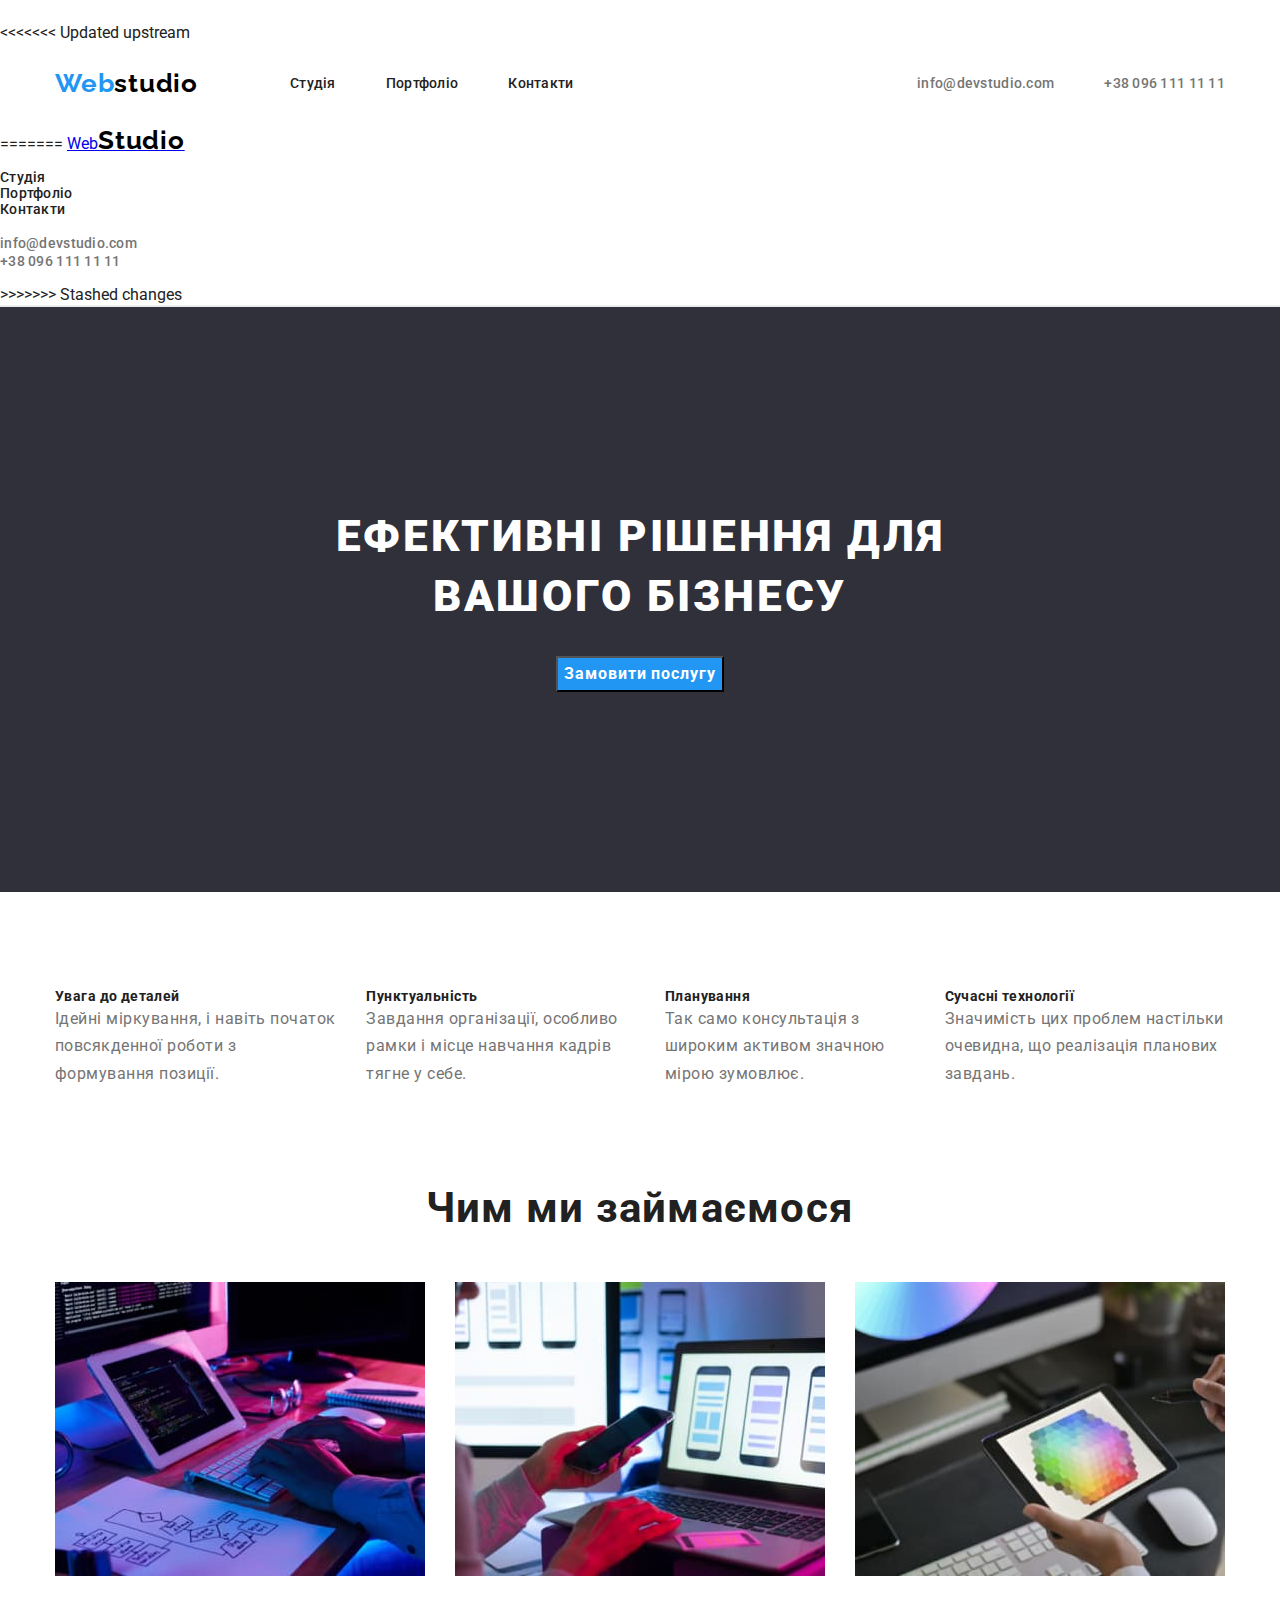
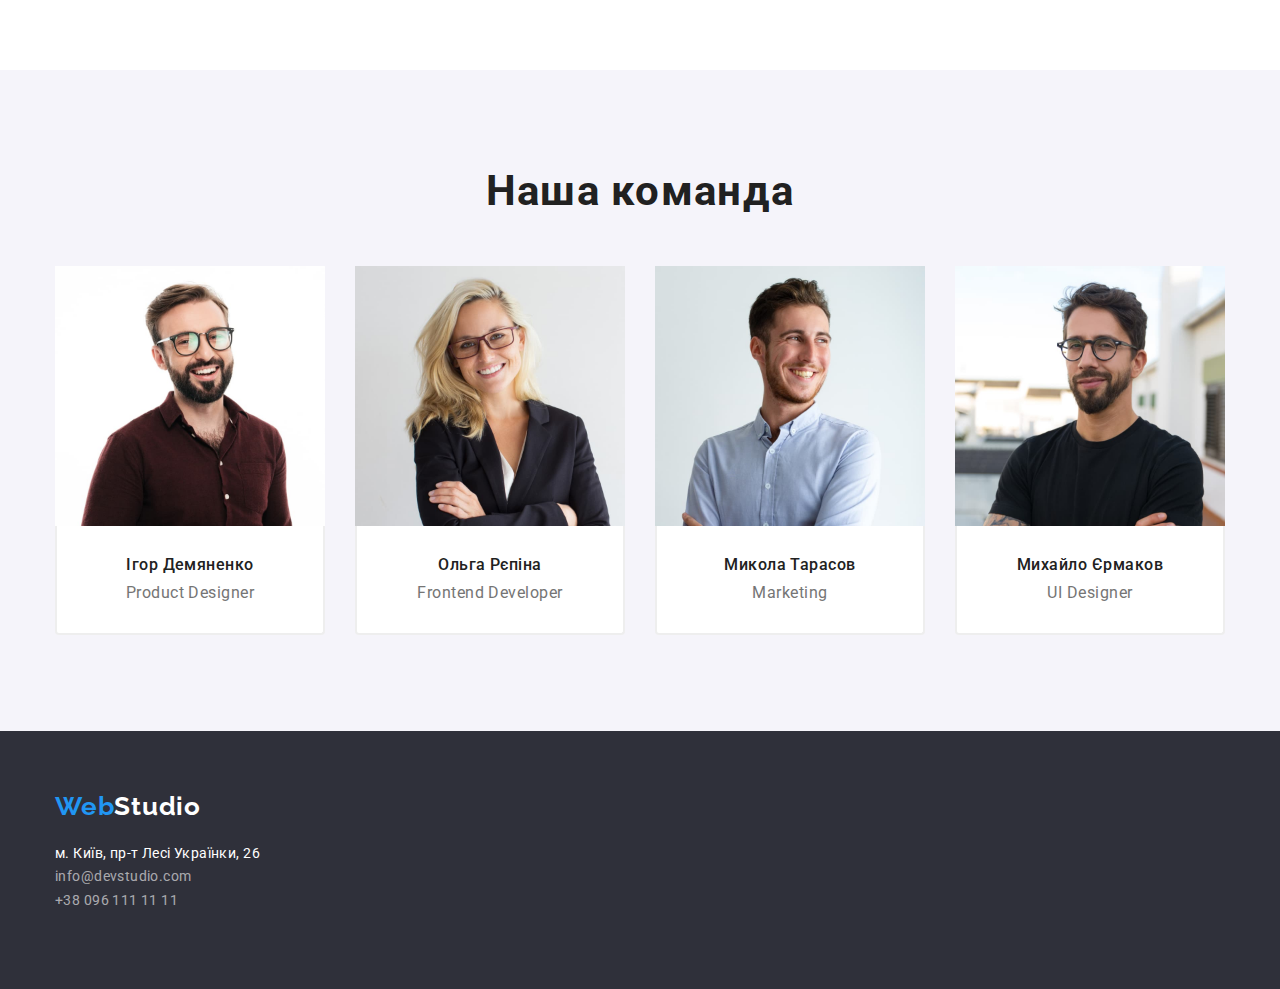
==== index.html @ 646d5f2a "HW-4" ====
<!DOCTYPE html>
<html lang="en">
    <head>
        <meta charset="UTF-8">
        <meta http-equiv="X-UA-Compatible" content="IE=edge">
        <meta name="viewport" content="width=device-width, initial-scale=1.0">
        <link rel="preconnect" href="https://fonts.googleapis.com">
        <link rel="preconnect" href="https://fonts.gstatic.com" crossorigin>
        <link rel="stylesheet" href="https://cdnjs.cloudflare.com/ajax/libs/modern-normalize/1.1.0/modern-normalize.min.css"> 
        <link href="https://fonts.googleapis.com/css2?family=Raleway:wght@700&family=Roboto:wght@400;500;700;900&display=swap" rel="stylesheet">
        <link rel="stylesheet" href="https://cdnjs.cloudflare.com/ajax/libs/modern-normalize/1.1.0/modern-normalize.min.css">
        <link rel="stylesheet" href="./CSS/styles.css">
        <title>Webstudio</title>
    </head>
    <body>
        <header class="header">
<<<<<<< Updated upstream
            <div class="container header-container">
                <!-- the logo is alwais a link -->
                <a href="./index.html" class="logo-web links">Web<span class="logo-studio">studio</span></a>
                <nav class="header-nav">
                    <ul class="list header-list">
                        <li class="header-item"><a href="./index.html" class="header-nav links">Студія</a></li>
                        <li class="header-item"><a href="./portfolio.html" class="header-nav links">Портфоліо</a></li>
                        <li class="header-item"><a href="" class="header-nav links">Контакти</a></li>
                    </ul>
                </nav>
                <div class="contact-wraper">
                    <ul class="list header-list">
                        <li>
                            <a href="mailto:info@devstudio.com" target="_blank" rel="noopener noreferrer nofollow"
                                class="header-contact links">info@devstudio.com
                            </a>
                        </li>
                        <li>
                            <a href="tel:+380961111111" class="header-contact phone links">+38 096 111 11 11</a>
                        </li>
                    </ul>
                </div>                
            </div>            
=======
            <!-- the logo is alwais a link -->
            <a href="./index.html" class="header-logo links">Web<span class="logo-studio">Studio</span></a>
            <nav class="header-nav">
                <ul class="list">
                    <li><a href="./index.html" class="header-nav links">Студія</a></li>
                    <li><a href="./portfolio.html" class="header-nav links">Портфоліо</a></li>
                    <li><a href="" class="header-nav links">Контакти</a></li>
                </ul>
            </nav>
            <ul class="list">
                <li>
                    <a href="mailto:info@devstudio.com" target="_blank" rel="noopener noreferrer nofollow"
                        class="header-contact links">info@devstudio.com
                    </a>
                </li>
                <li>
                    <a href="tel:+380961111111" class="header-contact links">+38 096 111 11 11</a>
                </li>
            </ul>
>>>>>>> Stashed changes
        </header>
        <main>
            <!-- main hero -->
            <section class="section-studio">
                <div class="container">
                    <h1 class="section-h1">Ефективні рішення для вашого бізнесу</h1>
                    <button type="button" class="section-button link">Замовити послугу</button>                                    
                </div>                
            </section>
            <!-- Переваги -->
            <section class="section">
                <div class="container">
                    <h2 class="title visually-hidden">Наші переваги</h2>
                    <ul class="list advantage-list">
                        <li class="advantage-items">
                            <h3 class="advantage-h3">Увага до деталей</h3>
                            <p class="section-p">Ідейні міркування, і навіть початок повсякденної роботи з формування позиції.</p>
                        </li>
                        <li class="advantage-items">
                            <h3 class="advantage-h3">Пунктуальність</h3>
                            <p class="section-p">Завдання організації, особливо рамки і місце навчання кадрів тягне у себе.</p>
                        </li>
                        <li class="advantage-items">
                            <h3 class="advantage-h3">Планування</h3>
                            <p class="section-p">Так само консультація з широким активом значною мірою зумовлює.</p>
                        </li>
                        <li class="advantage-items">
                            <h3 class="advantage-h3">Сучасні технології</h3>
                            <p class="section-p">Значимість цих проблем настільки очевидна, що реалізація планових завдань.</p>
                        </li>              
                    </ul>
                </div>
                
            </section>
            <!-- Чим ми займаємося -->
            <section class="work section">
                <div class="container">
                    <h2 class="title">Чим ми займаємося</h2>
                    <ul class="list work-list">
                        <li class="work-items"><img src="./img/chym-my-zaimayemos-1.jpg" alt="Чим-ми-займаємося1" width="370"></li>
                        <li class="work-items"><img src="./img/chym-my-zaimayemos-2.jpg" alt="Чим-ми-займаємося2" width="370"></li>
                        <li class="work-items"><img src="./img/chym-my-zaimayemos-3.jpg" alt="Чим-ми-займаємося3" width="370"></li>
                    </ul>
                </div>
                
            </section>
             <!-- Наша команда -->
             <section class="section container-team">
                <div class="container ">
                    <h2 class="title">Наша команда</h2>
                    <ul class="list team-list">
                        <li class="team-items">
                            <img src="./img/igor-demianenko.jpg" alt="Ігор-Демяненко" width="270">
                            <div class="border-team">
                                <h3 class="team-h3">Ігор Демяненко</h3>
                                <p class="team-p">Product Designer</p>
                            </div>                            
                        </li>
                        <li class="team-items">
                            <img src="./img/olga-ryepina.jpg" alt="Ольга-Рєпіна" width="270">
                            <div class="border-team">                                
                                <h3 class="team-h3">Ольга Рєпіна</h3>
                                <p class="team-p">Frontend Developer</p>
                            </div>                             
                        </li>
                        <li class="team-items">
                            <img src="./img/mykola-tarasov.jpg" alt="Микола-Тарасов" width="270">
                            <div class="border-team">
                                <h3 class="team-h3">Микола Тарасов</h3>
                                <p class="team-p">Marketing</p>
                            </div>                            
                        </li>
                        <li class="team-items">
                            <img src="./img/myhailo-yermak.jpg" alt="Михайло-Єрмаков" width="270">
                            <div class="border-team">
                                <h3 class="team-h3">Михайло Єрмаков</h3>
                                <p class="team-p">UI Designer</p>
                            </div>
                            
                        </li>
                    </ul>
                </div>
                
             </section>             
        </main>
        <footer class="footer">
            <div class="container footer-container">
                <a href="./index.html" class="footer-logo">Web<span class="footer-studio">Studio</a>
                
                <address class="addres ">
                    <ul class="list addres-list">
                        <li>
                            <a href="https://goo.gl/maps/BywnzuMhRgXunRxz6" target="_blank" rel="noopener noreferrer nofollow"
                                class="footer-adres links">м.
                                Київ, пр-т Лесі Українки, 26</a>
                        </li>
                        <li>
                            <a href="mailto:info@devstudio.com" target="_blank" rel="noopener noreferrer nofollow"
                                class="footer-contact links">info@devstudio.com
                            </a>
                        </li>
                        <li>
                            <a href="tel:+380961111111" class="footer-contact links">+38 096 111 11 11</a>
                        </li>
                    </ul>
                
                
                
                </address>
            </div>
            

          
        </footer>
       
    </body>
</html>
---- CSS/styles.css ----
:root {
    --primary-color: #212121;
    --secondary-color: #757575;
    --logo-color: #2196F3;
    --footer-color: #2F303A;
    --adresa-color: #FFFFFF;
    --contact-color: rgba(255, 255, 255, 0.6);
    --studio-color: #000000;
}

h1,
h2,
h3,
h4,
h5,
h6,
p {
    margin: 0;
}

ul {
    padding-left: 0;
}

img {
    display: block;
}

body {
    font-family: "Roboto", sans-serif;
    color: var(--primary-color);
}
.section {
    padding-top: 96px;
    padding-bottom: 96px;
}
.container {
    width: 1200px;
    margin: 0 auto;
    padding-left: 15px;
    padding-right: 15px;
}

.list {
    list-style: none;
}

.links:hover,
.links:focus {
    color: var(--logo-color);
    
}

.header {
    padding-top: 24px;
    border-bottom: 2px solid #ECECEC;
}

.header-container {
    display: flex;
    align-items: center;
    
}

.header-list {
    display: flex;
    margin: 0px;
    padding-top: 32px;
    padding-bottom: 32px;
}

.logo-web {
    color: var(--logo-color);
    font-size: 26px;
    font-weight: 700;
    line-height: 1.19;
    letter-spacing: 0.03em;
    font-family: "Raleway", sans-serif;
    text-decoration: none;
}

.logo-studio {
    color: var(--studio-color);
    font-size: 26px;
    font-weight: 700;
    line-height: 1.19;
    letter-spacing: 0.03em;
    font-family: "Raleway", sans-serif;
    text-decoration: none;
    margin-right: 92px;
}

.header-nav {
    color: var(--primary-color);
    font-size: 14px;
    font-weight: 500;
    line-height: 1.14;
    letter-spacing: 0.02em;
    text-decoration: none;
}

.header-item:not(:first-child) {
    margin-left: 50px;
}

.contact-wraper {
    margin-left: auto;
}

.header-contact {
    color: var(--secondary-color);
    font-size: 14px;
    font-weight: 500;
    line-height: 1.14;
    letter-spacing: 0.02em;
    text-decoration: none;
}

.phone {
    margin-left: 50px;
}

/*  portfolio  */
.main {
    margin-top: 96px;
    margin-bottom: 83px;
}

.button-list {
    display: flex;
    margin-left: auto;
    margin-right: auto;
    margin-top: 0px;
    margin-bottom: 0px;
    padding-bottom: 34px;
    justify-content: center;    
}

.button-items:not(:first-child) {
    margin-left: 8px;
}

.button {
    color: var(--primary-color);
    font-weight: 500;
    font-size: 16px;
    line-height: 1.6;
    letter-spacing: 0.03em;
    text-transform: uppercase;
    cursor: pointer;
    border-style: hidden;
    border-radius: 4px;
    padding: 6px 22px;
}
.links-portfolio:hover,
.links-portfolio:focus {
    color: #FFFFFF;
    background-color: var(--logo-color);
}
.portfolio-list {
    display: flex;
    flex-wrap: wrap;
    margin: 0px;
    justify-content: space-around;           
}

.portfolio-item {
    margin-bottom: 30px;
}
.portfolio-item:not(:nth-child(2*1+3)) {
    margin-left: 30px;
}
.border {
    border-bottom: 2px solid #EEEEEE;
    border-left: 2px solid #EEEEEE;
    border-right: 2px solid #EEEEEE;
}

.portfolio-h2 {
    color: var(--primary-color);
    font-size: 18px;
    font-weight: 700;
    line-height: 2;
    letter-spacing: 0.06em;
    display: flex;
    padding-top: 20px;
    padding-left: 20px;
}

.portfolio-p {
    color: var(--secondary-color);
    font-size: 16px;
    font-weight: 400;
    line-height: 1.9;
    letter-spacing: 0.03em;
    display: flex;
    padding-top: 8px;
    padding-bottom: 20px;
    padding-left: 20px;
}

/*  main hero  */
.section-studio {
    background-color: var(--footer-color);
    padding-top: 200px;
    padding-bottom: 200px;
}

.section-h1 {
    color: var(--adresa-color);
    font-size: 44px;
    font-weight: 900;
    line-height: 1.36;
    letter-spacing: 0.06em;
    text-align: center;
    width: 696px;
    padding-bottom: 30px;
    display: flex;
    margin-left: auto;
    margin-right: auto;
    text-transform: uppercase
}

.section-button {
    background-color: var(--logo-color);
    color: var(--adresa-color);
    font-size: 16px;
    font-weight: 700;
    line-height: 1.88;
    letter-spacing: 0.06em;
    display: flex;
    margin-left: auto;
    margin-right: auto;
}

.visually-hidden {
    position: absolute;
    clip: rect(0 0 0 0);
    width: 1px;
    height: 1px;
    margin: -1px;
}

.advantage-list {
    display: flex;
    margin: 0px;
}

.advantage-items:not(:first-child) {
    margin-left: 30px;
    
}

.advantage-h3 {
    color: var(--primary-color);
    font-size: 14px;
    font-weight: 700;
    line-height: 1.17;
    letter-spacing: 0.03em;
}

.section-p {
    color: var(--secondary-color);
    font-size: 16px;
    font-weight: 400;
    line-height: 1.71;
    letter-spacing: 0.03em;
}

.work {
    padding-top:  0px;
    padding-left: 0px;
    padding-right: 0px;
    padding-bottom: 94px;
}

.work-list {
    display: flex;
    margin: 0px;
}

.work-items:not(:first-child) {
    margin-left: 30px;
}

.title {
    color: var(--primary-color);
    font-size: 42.19px;
    font-weight: 700;
    line-height: 1.17;
    letter-spacing: 0.03em;
    display: flex;
    justify-content: center;
    padding-bottom: 50px;
}

.container-team {
    background-color: #F5F4FA;
    
   
}

.team-list {
    display: flex;
    margin: 0px;
    justify-content: space-around;
    
}


.team-items:not(:first-child) {
    margin-left: 30px;
}
.border-team {
    background-color: #FFFFFF;
    border-bottom: 2px solid #EEEEEE;
    border-left: 2px solid #EEEEEE;
    border-right: 2px solid #EEEEEE;
    border-radius: 0px 0px 4px 4px;
}
.team-h3 {
    color: var(--primary-color);
    font-size: 16px;
    font-weight: 500;
    line-height: 1.17;
    letter-spacing: 0.03em;
    display: flex;
    justify-content: center;
    padding-top: 30px;
    
}

.team-p {
    color: var(--secondary-color);
    font-size: 16px;
    font-weight: 400;
    line-height: 1.17;
    letter-spacing: 0.03em;
    display: flex;
    justify-content: center;
    padding-top: 10px;
    padding-bottom: 30px;
}

/*  footer  */
.footer {
    background-color: var(--footer-color);
}
.footer-container {
    padding-top: 60px;
    padding-bottom: 60px;
}
.footer-logo {
    color: var(--logo-color);
    font-size: 26px;
    font-weight: 700;
    line-height: 1.17;
    letter-spacing: 0.03em;
    font-family: "Raleway", sans-serif;
    text-decoration: none;
    
}

.footer-studio {
    color: var(--adresa-color);
    font-size: 26px;
    font-weight: 700;
    line-height: 1.17;
    letter-spacing: 0.03em;
    font-family: "Raleway", sans-serif;
    text-decoration: none;
}

.addres {
    font-style: normal;
}

.addres-list {
    margin-top: 20px;
}

.footer-adres {
    color: var(--adresa-color);
    font-size: 14px;
    font-weight: 400;
    line-height: 1.7;
    letter-spacing: 0.03em;
    text-decoration: none;
}

.footer-contact {
    color: var(--contact-color);
    font-size: 14px;
    font-weight: 400;
    line-height: 1.7;
    letter-spacing: 0.03em;
    text-decoration: none;
}
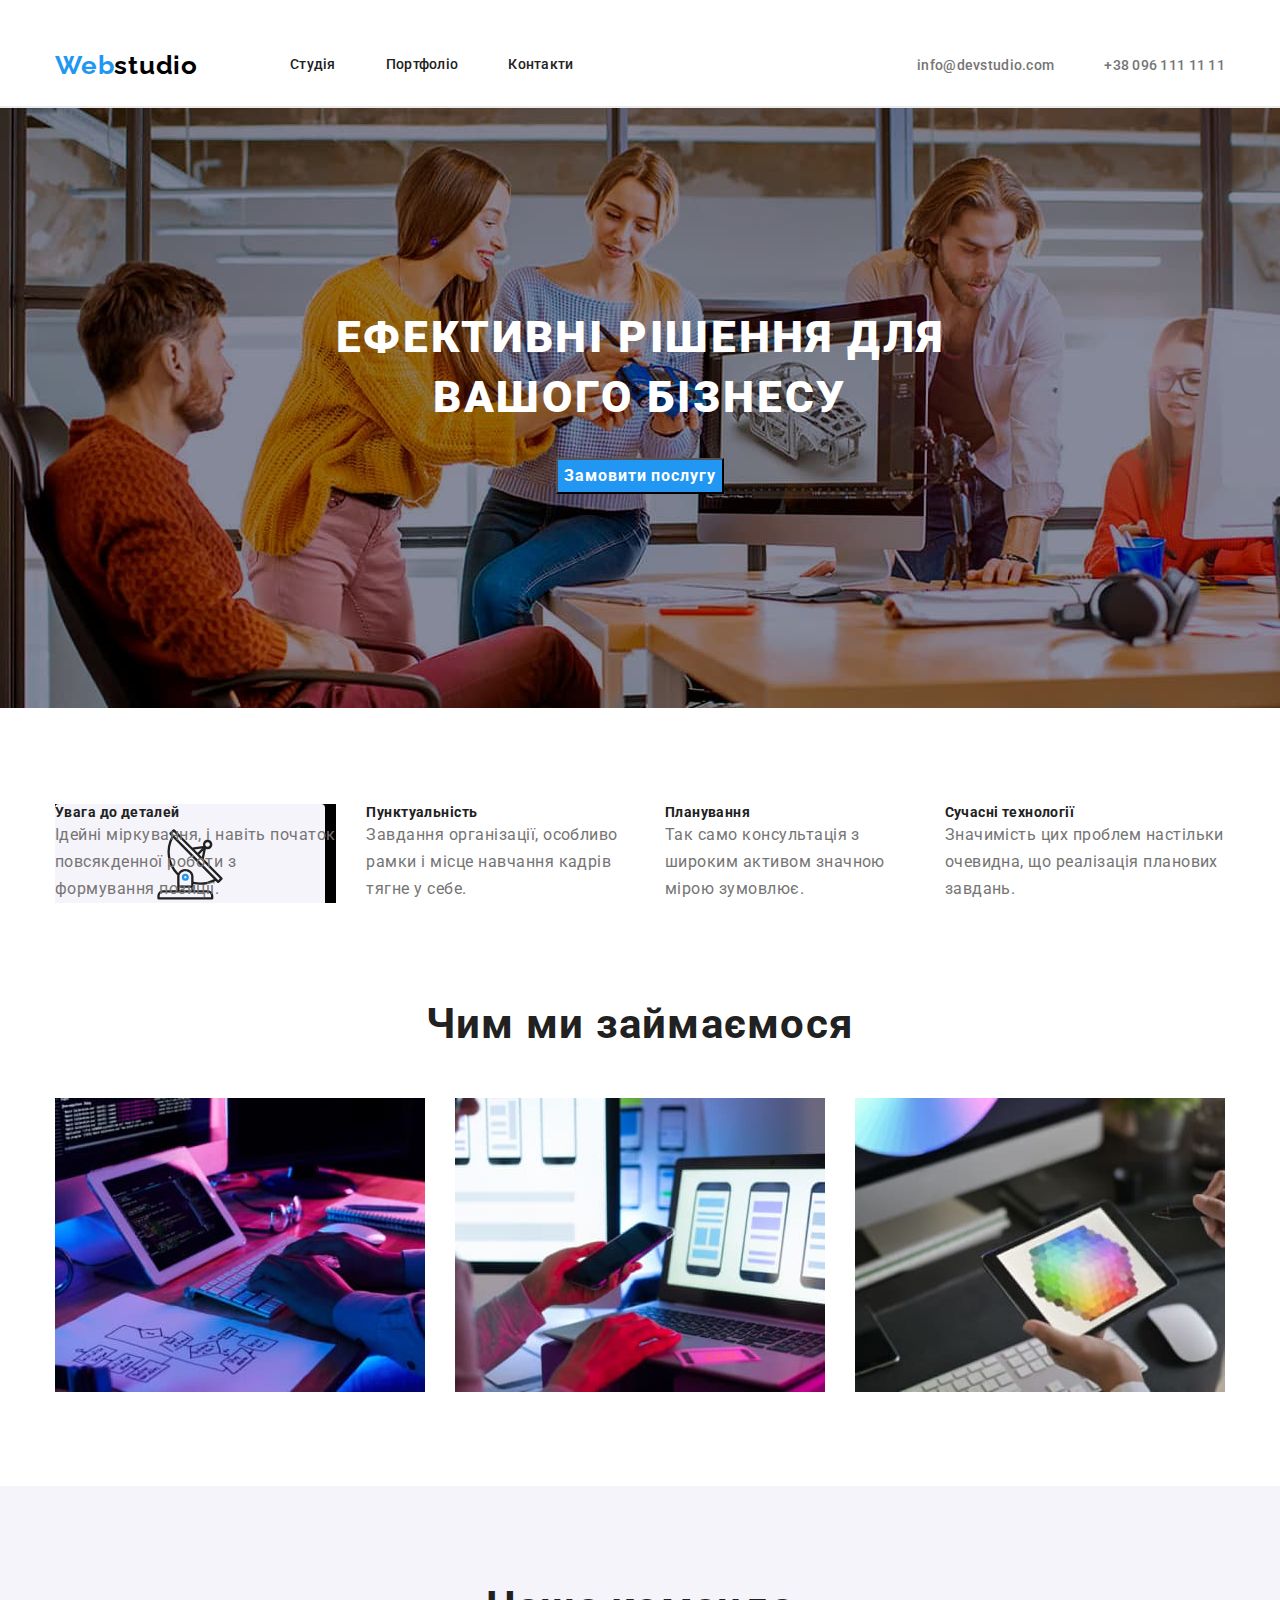
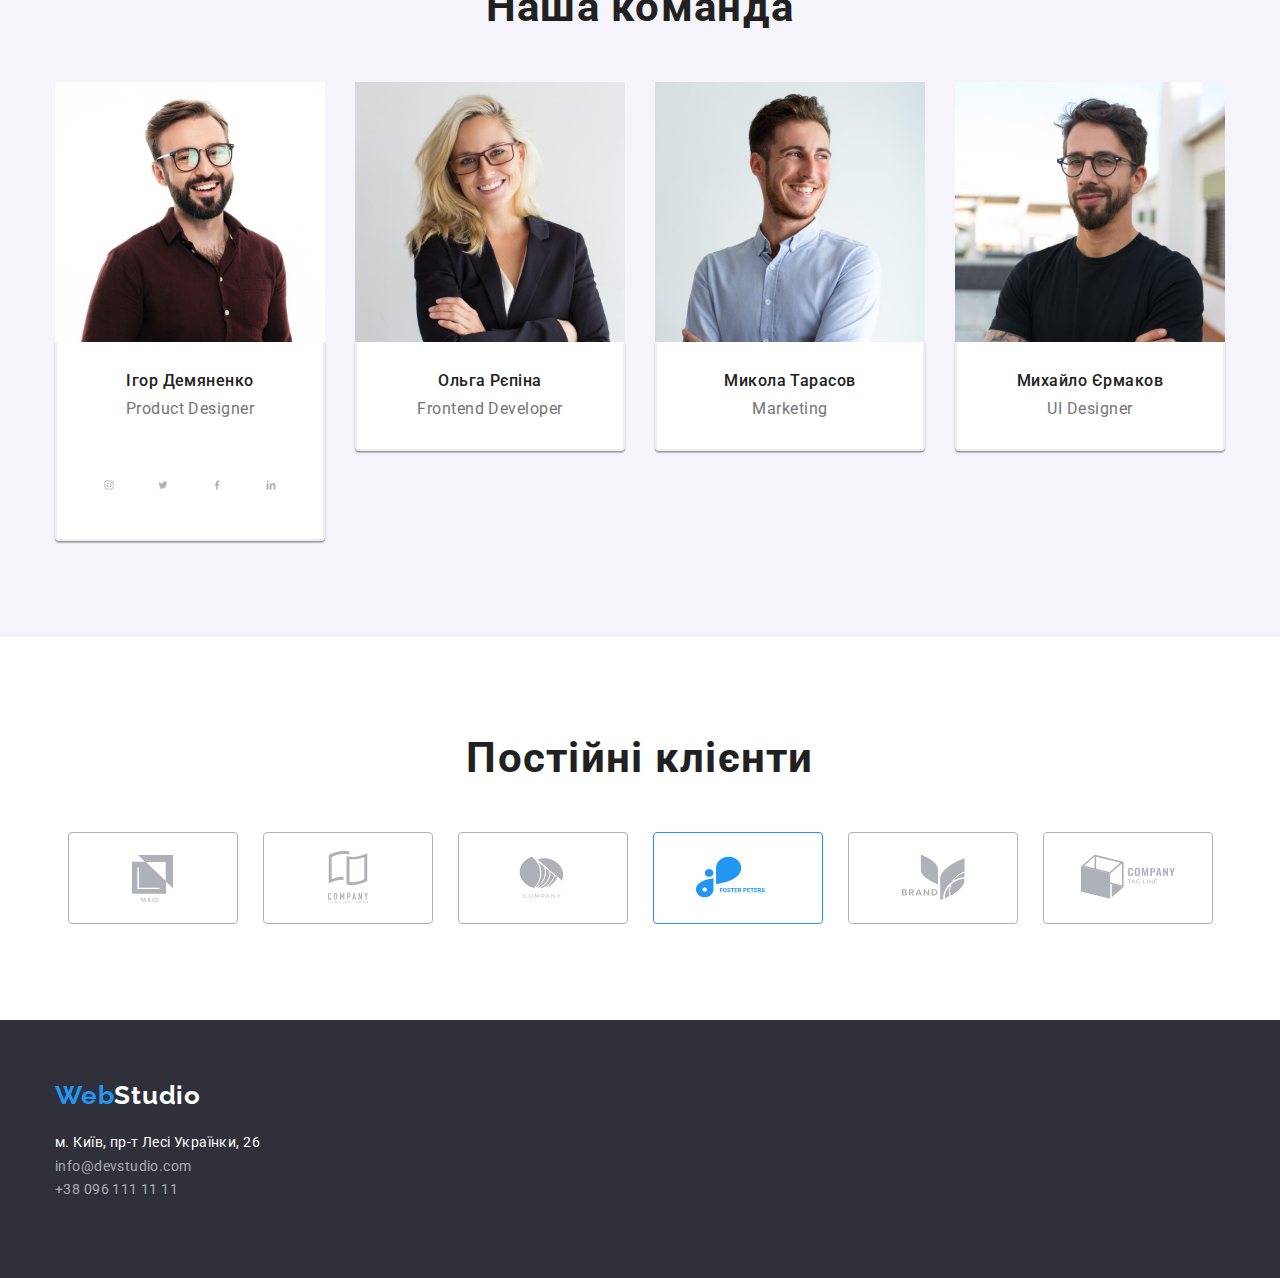
==== commit c8980e74: "1" ====
--- a/index.html
+++ b/index.html
@@ -14,7 +14,6 @@
     </head>
     <body>
         <header class="header">
-<<<<<<< Updated upstream
             <div class="container header-container">
                 <!-- the logo is alwais a link -->
                 <a href="./index.html" class="logo-web links">Web<span class="logo-studio">studio</span></a>
@@ -38,32 +37,12 @@
                     </ul>
                 </div>                
             </div>            
-=======
-            <!-- the logo is alwais a link -->
-            <a href="./index.html" class="header-logo links">Web<span class="logo-studio">Studio</span></a>
-            <nav class="header-nav">
-                <ul class="list">
-                    <li><a href="./index.html" class="header-nav links">Студія</a></li>
-                    <li><a href="./portfolio.html" class="header-nav links">Портфоліо</a></li>
-                    <li><a href="" class="header-nav links">Контакти</a></li>
-                </ul>
-            </nav>
-            <ul class="list">
-                <li>
-                    <a href="mailto:info@devstudio.com" target="_blank" rel="noopener noreferrer nofollow"
-                        class="header-contact links">info@devstudio.com
-                    </a>
-                </li>
-                <li>
-                    <a href="tel:+380961111111" class="header-contact links">+38 096 111 11 11</a>
-                </li>
-            </ul>
->>>>>>> Stashed changes
+
         </header>
         <main>
             <!-- main hero -->
-            <section class="section-studio">
-                <div class="container">
+            <section class="section-studio overlay">
+                <div class="container ">
                     <h1 class="section-h1">Ефективні рішення для вашого бізнесу</h1>
                     <button type="button" class="section-button link">Замовити послугу</button>                                    
                 </div>                
@@ -73,7 +52,7 @@
                 <div class="container">
                     <h2 class="title visually-hidden">Наші переваги</h2>
                     <ul class="list advantage-list">
-                        <li class="advantage-items">
+                        <li class="advantage-items advantage-punktualnist">
                             <h3 class="advantage-h3">Увага до деталей</h3>
                             <p class="section-p">Ідейні міркування, і навіть початок повсякденної роботи з формування позиції.</p>
                         </li>
@@ -115,6 +94,39 @@
                             <div class="border-team">
                                 <h3 class="team-h3">Ігор Демяненко</h3>
                                 <p class="team-p">Product Designer</p>
+                                <ul class="team-social list">
+                                    <li class="team-social-item">
+                                        <a href="">
+                                            <svg viewBox="0 0 32 32" class="social" width="20px" height="20px">
+                                                 <use href="./img/icons.svg#icon-insta"></use>
+                                            </svg>                                         
+                                        </a>
+                                    </li>
+                                    <li class="team-social-item">
+                                        <a href="">
+                                            <svg class="social" width="20px" height="20px">
+                                                <use href="./img/icons.svg#icon-twit"></use>
+                                            </svg>
+                                    
+                                        </a>
+                                    </li>
+                                    <li class="team-social-item">
+                                        <a href="">
+                                            <svg class="social" width="20px" height="20px">
+                                                <use href="./img/icons.svg#icon-face"></use>
+                                            </svg>
+                                    
+                                        </a>
+                                    </li>
+                                    <li class="team-social-item">
+                                        <a href="">
+                                            <svg class="social" width="20px" height="20px">
+                                                <use href="./img/icons.svg#icon-linked"></use>
+                                            </svg>
+                                    
+                                        </a>
+                                    </li>
+                                </ul>
                             </div>                            
                         </li>
                         <li class="team-items">
@@ -140,9 +152,21 @@
                             
                         </li>
                     </ul>
+                </div>                              
+             </section>
+            <section class="section">
+                <div class="container">
+                    <h2 class="title">Постійні клієнти</h2>
+                    <ul class="list clients">
+                        <li><a href=""><img src="./img/Icons/client1.svg" alt="client1" width="170" class="links-clients"></a></li>
+                        <li><a href=""><img src="./img/Icons/client2.svg" alt="client2" width="170" class="links"></a></li>
+                        <li><a href=""><img src="./img/Icons/client3.svg" alt="client3" width="170" class="links"></a></li>
+                        <li><a href=""><img src="./img/Icons/client4.svg" alt="client4" width="170" class="links"></a></li>
+                        <li><a href=""><img src="./img/Icons/client5.svg" alt="client5" width="170" class="links"></a></li>
+                        <li><a href=""><img src="./img/Icons/client6.svg" alt="client6" width="170" class="links"></a></li>
+                    </ul>            
                 </div>
-                
-             </section>             
+            </section>
         </main>
         <footer class="footer">
             <div class="container footer-container">
--- a/CSS/styles.css
+++ b/CSS/styles.css
@@ -205,7 +205,16 @@
     padding-top: 200px;
     padding-bottom: 200px;
 }
-
+.overlay {
+    max-width: 1600px;
+    height: 600px;
+    margin-left: auto;
+    margin-right: auto;
+    background-image: url(../img/main-hiro.jpg);
+    background-repeat: no-repeat;
+    background-position: cover;
+    background-color: #000000;
+}
 .section-h1 {
     color: var(--adresa-color);
     font-size: 44px;
@@ -248,7 +257,12 @@
 
 .advantage-items:not(:first-child) {
     margin-left: 30px;
-    
+}
+.advantage-punktualnist {
+    background-image: url(../img/Icons/uvaga.svg);
+    background-repeat: no-repeat;
+    background-position: cover;
+    background-color: #000000;
 }
 
 .advantage-h3 {
@@ -295,16 +309,13 @@
 }
 
 .container-team {
-    background-color: #F5F4FA;
-    
-   
+    background-color: #F5F4FA;      
 }
 
 .team-list {
     display: flex;
     margin: 0px;
-    justify-content: space-around;
-    
+    justify-content: space-around;    
 }
 
 
@@ -317,6 +328,7 @@
     border-left: 2px solid #EEEEEE;
     border-right: 2px solid #EEEEEE;
     border-radius: 0px 0px 4px 4px;
+    box-shadow: 0px 1px 3px rgba(0, 0, 0, 0.12), 0px 1px 1px rgba(0, 0, 0, 0.14), 0px 2px 1px rgba(0, 0, 0, 0.2);
 }
 .team-h3 {
     color: var(--primary-color);
@@ -340,6 +352,42 @@
     justify-content: center;
     padding-top: 10px;
     padding-bottom: 30px;
+}
+.team-social {
+    display: flex;
+    justify-content: center;
+    gap: 10px;
+    margin-top: 16px;
+    padding-bottom: 30px;
+}
+.team-social-item {
+    display: flex;
+    justify-content: center;
+    align-items: center;
+    border-radius: 50%;
+    background-color: #ffffff;
+    width: 44px;
+    height: 44px;
+}
+.team-social-item:hover,
+.team-social-item:focus {
+    background-color: var(--logo-color);
+}
+.social {
+    fill: #111111;
+}
+.social-item:hover,
+.social-item:focus {
+    background-color: var(#ffffff);
+}
+.clients {
+    display: flex;
+    margin: 0px;
+    justify-content: space-around;
+}
+.links-clients:hover,
+.links-clients:focus {
+    color: var(--black);
 }
 
 /*  footer  */
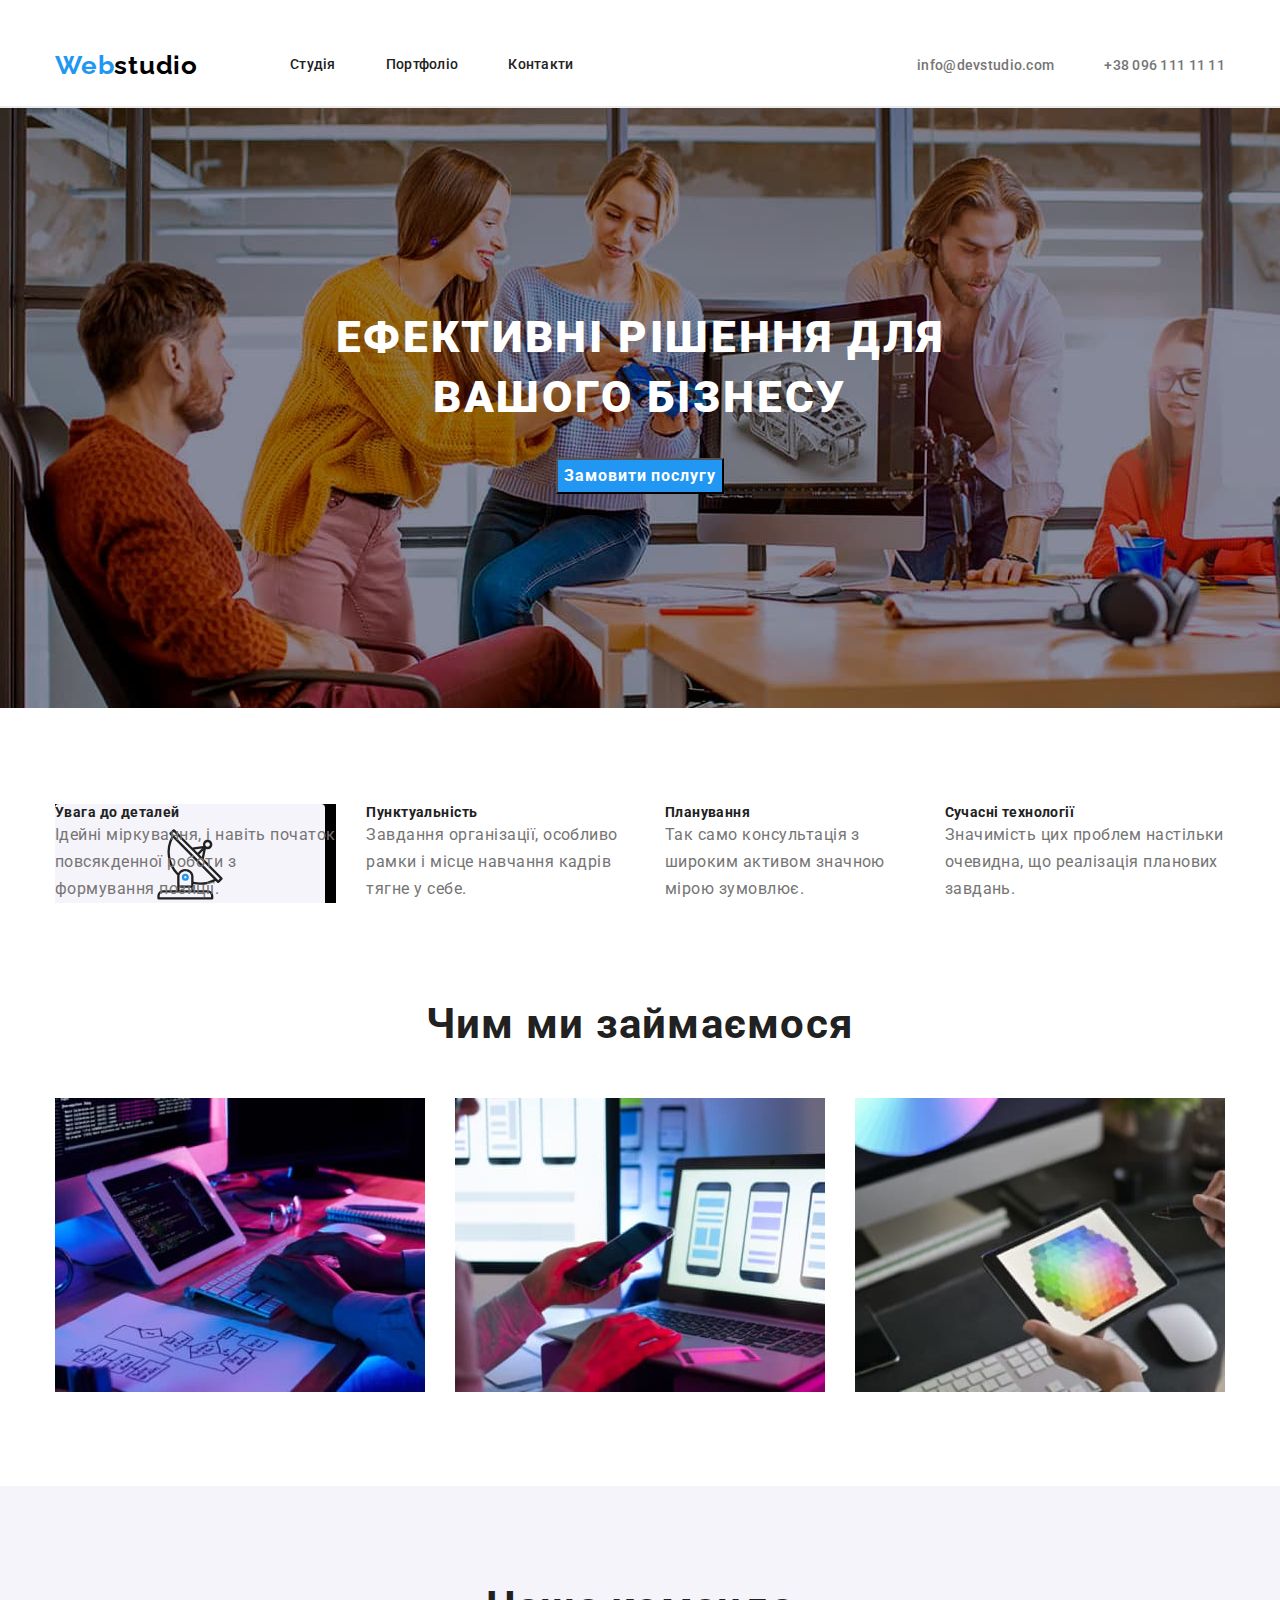
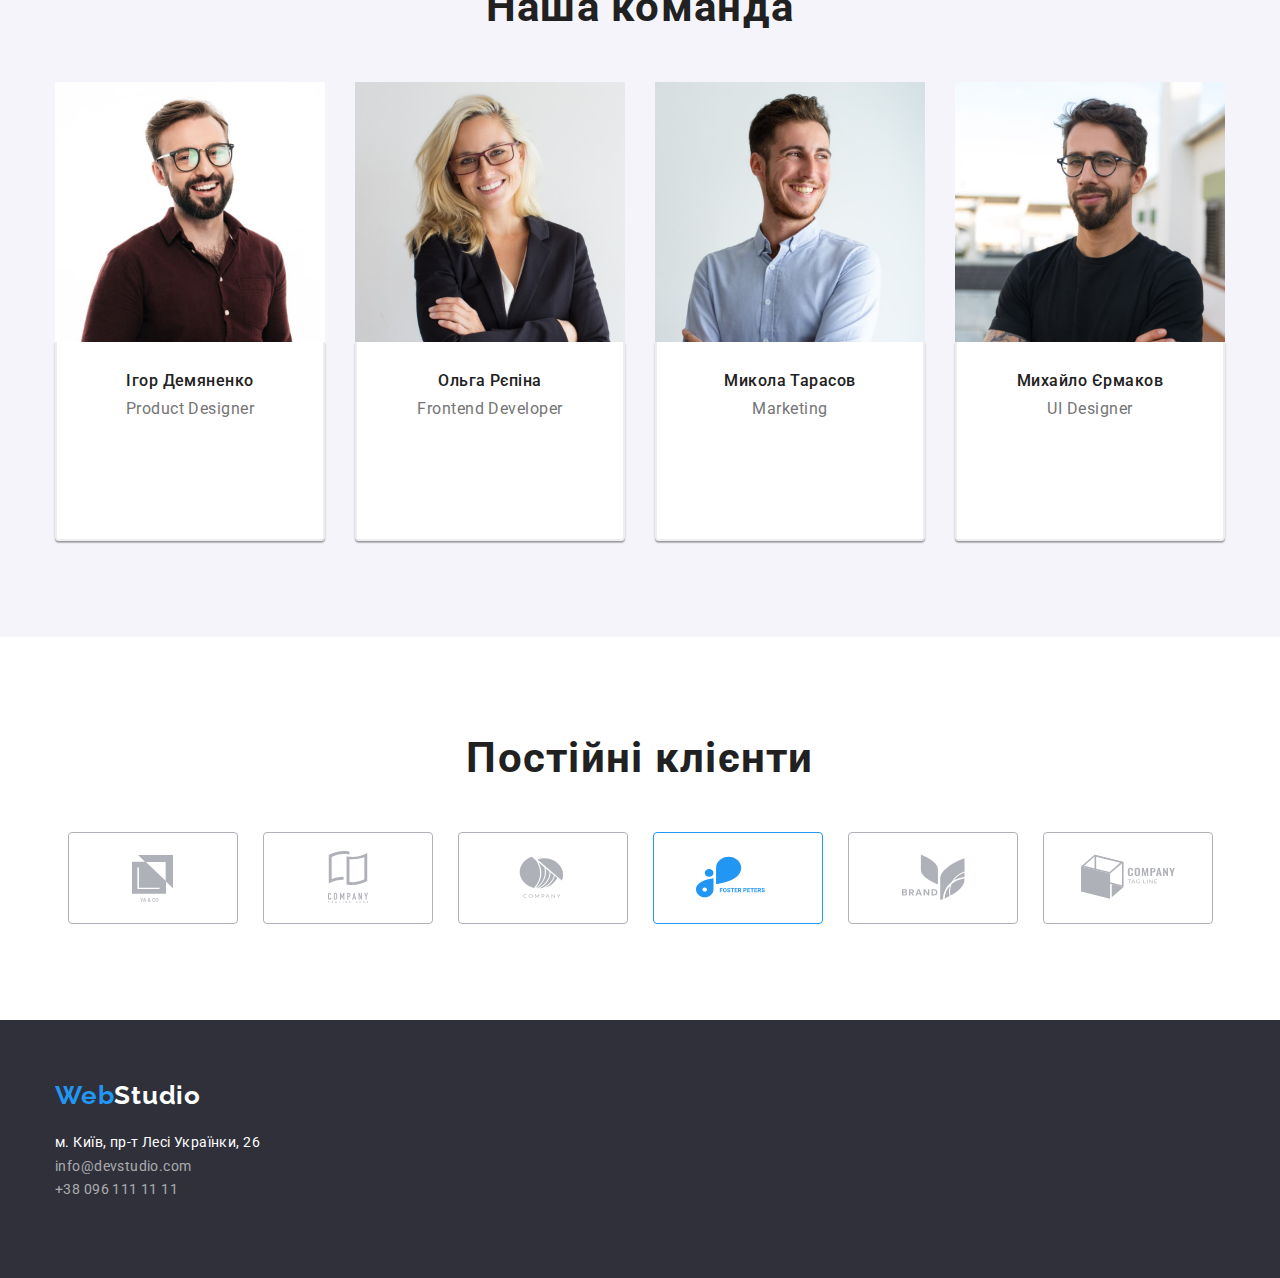
==== commit da43a267: "17.09" ====
--- a/index.html
+++ b/index.html
@@ -95,35 +95,32 @@
                                 <h3 class="team-h3">Ігор Демяненко</h3>
                                 <p class="team-p">Product Designer</p>
                                 <ul class="team-social list">
-                                    <li class="team-social-item">
-                                        <a href="">
-                                            <svg viewBox="0 0 32 32" class="social" width="20px" height="20px">
-                                                 <use href="./img/icons.svg#icon-insta"></use>
-                                            </svg>                                         
-                                        </a>
-                                    </li>
-                                    <li class="team-social-item">
-                                        <a href="">
-                                            <svg class="social" width="20px" height="20px">
-                                                <use href="./img/icons.svg#icon-twit"></use>
-                                            </svg>
-                                    
-                                        </a>
-                                    </li>
-                                    <li class="team-social-item">
-                                        <a href="">
-                                            <svg class="social" width="20px" height="20px">
-                                                <use href="./img/icons.svg#icon-face"></use>
-                                            </svg>
-                                    
-                                        </a>
-                                    </li>
-                                    <li class="team-social-item">
-                                        <a href="">
-                                            <svg class="social" width="20px" height="20px">
-                                                <use href="./img/icons.svg#icon-linked"></use>
-                                            </svg>
-                                    
+                                    <li >
+                                        <a class="team-social-item" href="">
+                                            <svg class="social" width="20px" height="20px" >
+                                                 <use href="./img/icons.svg#icon-instagram"></use>
+                                            </svg>                                            
+                                        </a>
+                                    </li>
+                                    <li>
+                                        <a class="team-social-item" href="">
+                                            <svg class="social" width="20px" height="20px">
+                                                <use href="./img/icons.svg#icon-twitter"></use>
+                                            </svg>                                    
+                                        </a>
+                                    </li>
+                                    <li>
+                                        <a class="team-social-item" href="">
+                                            <svg class="social" width="20px" height="20px">
+                                                <use href="./img/icons.svg#icon-face"></use>
+                                            </svg>                                    
+                                        </a>
+                                    </li>
+                                    <li>
+                                        <a class="team-social-item" href="">
+                                            <svg class="social" width="20px" height="20px">
+                                                <use href="./img/icons.svg#icon-linked"></use>
+                                            </svg>                                    
                                         </a>
                                     </li>
                                 </ul>
@@ -134,6 +131,36 @@
                             <div class="border-team">                                
                                 <h3 class="team-h3">Ольга Рєпіна</h3>
                                 <p class="team-p">Frontend Developer</p>
+                                <ul class="team-social list">
+                                    <li>
+                                        <a class="team-social-item" href="">
+                                            <svg class="social" width="20px" height="20px">
+                                                <use href="./img/icons.svg#icon-instagram"></use>
+                                            </svg>
+                                        </a>
+                                    </li>
+                                    <li>
+                                        <a class="team-social-item" href="">
+                                            <svg class="social" width="20px" height="20px">
+                                                <use href="./img/icons.svg#icon-twitter"></use>
+                                            </svg>
+                                        </a>
+                                    </li>
+                                    <li>
+                                        <a class="team-social-item" href="">
+                                            <svg class="social" width="20px" height="20px">
+                                                <use href="./img/icons.svg#icon-face"></use>
+                                            </svg>
+                                        </a>
+                                    </li>
+                                    <li>
+                                        <a class="team-social-item" href="">
+                                            <svg class="social" width="20px" height="20px">
+                                                <use href="./img/icons.svg#icon-linked"></use>
+                                            </svg>
+                                        </a>
+                                    </li>
+                                </ul>
                             </div>                             
                         </li>
                         <li class="team-items">
@@ -141,6 +168,36 @@
                             <div class="border-team">
                                 <h3 class="team-h3">Микола Тарасов</h3>
                                 <p class="team-p">Marketing</p>
+                                <ul class="team-social list">
+                                    <li>
+                                        <a class="team-social-item" href="">
+                                            <svg class="social" width="20px" height="20px">
+                                                <use href="./img/icons.svg#icon-instagram"></use>
+                                            </svg>
+                                        </a>
+                                    </li>
+                                    <li>
+                                        <a class="team-social-item" href="">
+                                            <svg class="social" width="20px" height="20px">
+                                                <use href="./img/icons.svg#icon-twitter"></use>
+                                            </svg>
+                                        </a>
+                                    </li>
+                                    <li>
+                                        <a class="team-social-item" href="">
+                                            <svg class="social" width="20px" height="20px">
+                                                <use href="./img/icons.svg#icon-face"></use>
+                                            </svg>
+                                        </a>
+                                    </li>
+                                    <li>
+                                        <a class="team-social-item" href="">
+                                            <svg class="social" width="20px" height="20px">
+                                                <use href="./img/icons.svg#icon-linked"></use>
+                                            </svg>
+                                        </a>
+                                    </li>
+                                </ul>
                             </div>                            
                         </li>
                         <li class="team-items">
@@ -148,6 +205,36 @@
                             <div class="border-team">
                                 <h3 class="team-h3">Михайло Єрмаков</h3>
                                 <p class="team-p">UI Designer</p>
+                                <ul class="team-social list">
+                                    <li>
+                                        <a class="team-social-item" href="">
+                                            <svg class="social" width="20px" height="20px">
+                                                <use href="./img/icons.svg#icon-instagram"></use>
+                                            </svg>
+                                        </a>
+                                    </li>
+                                    <li>
+                                        <a class="team-social-item" href="">
+                                            <svg class="social" width="20px" height="20px">
+                                                <use href="./img/icons.svg#icon-twitter"></use>
+                                            </svg>
+                                        </a>
+                                    </li>
+                                    <li>
+                                        <a class="team-social-item" href="">
+                                            <svg class="social" width="20px" height="20px">
+                                                <use href="./img/icons.svg#icon-face"></use>
+                                            </svg>
+                                        </a>
+                                    </li>
+                                    <li>
+                                        <a class="team-social-item" href="">
+                                            <svg class="social" width="20px" height="20px">
+                                                <use href="./img/icons.svg#icon-linked"></use>
+                                            </svg>
+                                        </a>
+                                    </li>
+                                </ul>
                             </div>
                             
                         </li>
--- a/CSS/styles.css
+++ b/CSS/styles.css
@@ -374,7 +374,7 @@
     background-color: var(--logo-color);
 }
 .social {
-    fill: #111111;
+    fill: #AFB1B8;
 }
 .social-item:hover,
 .social-item:focus {
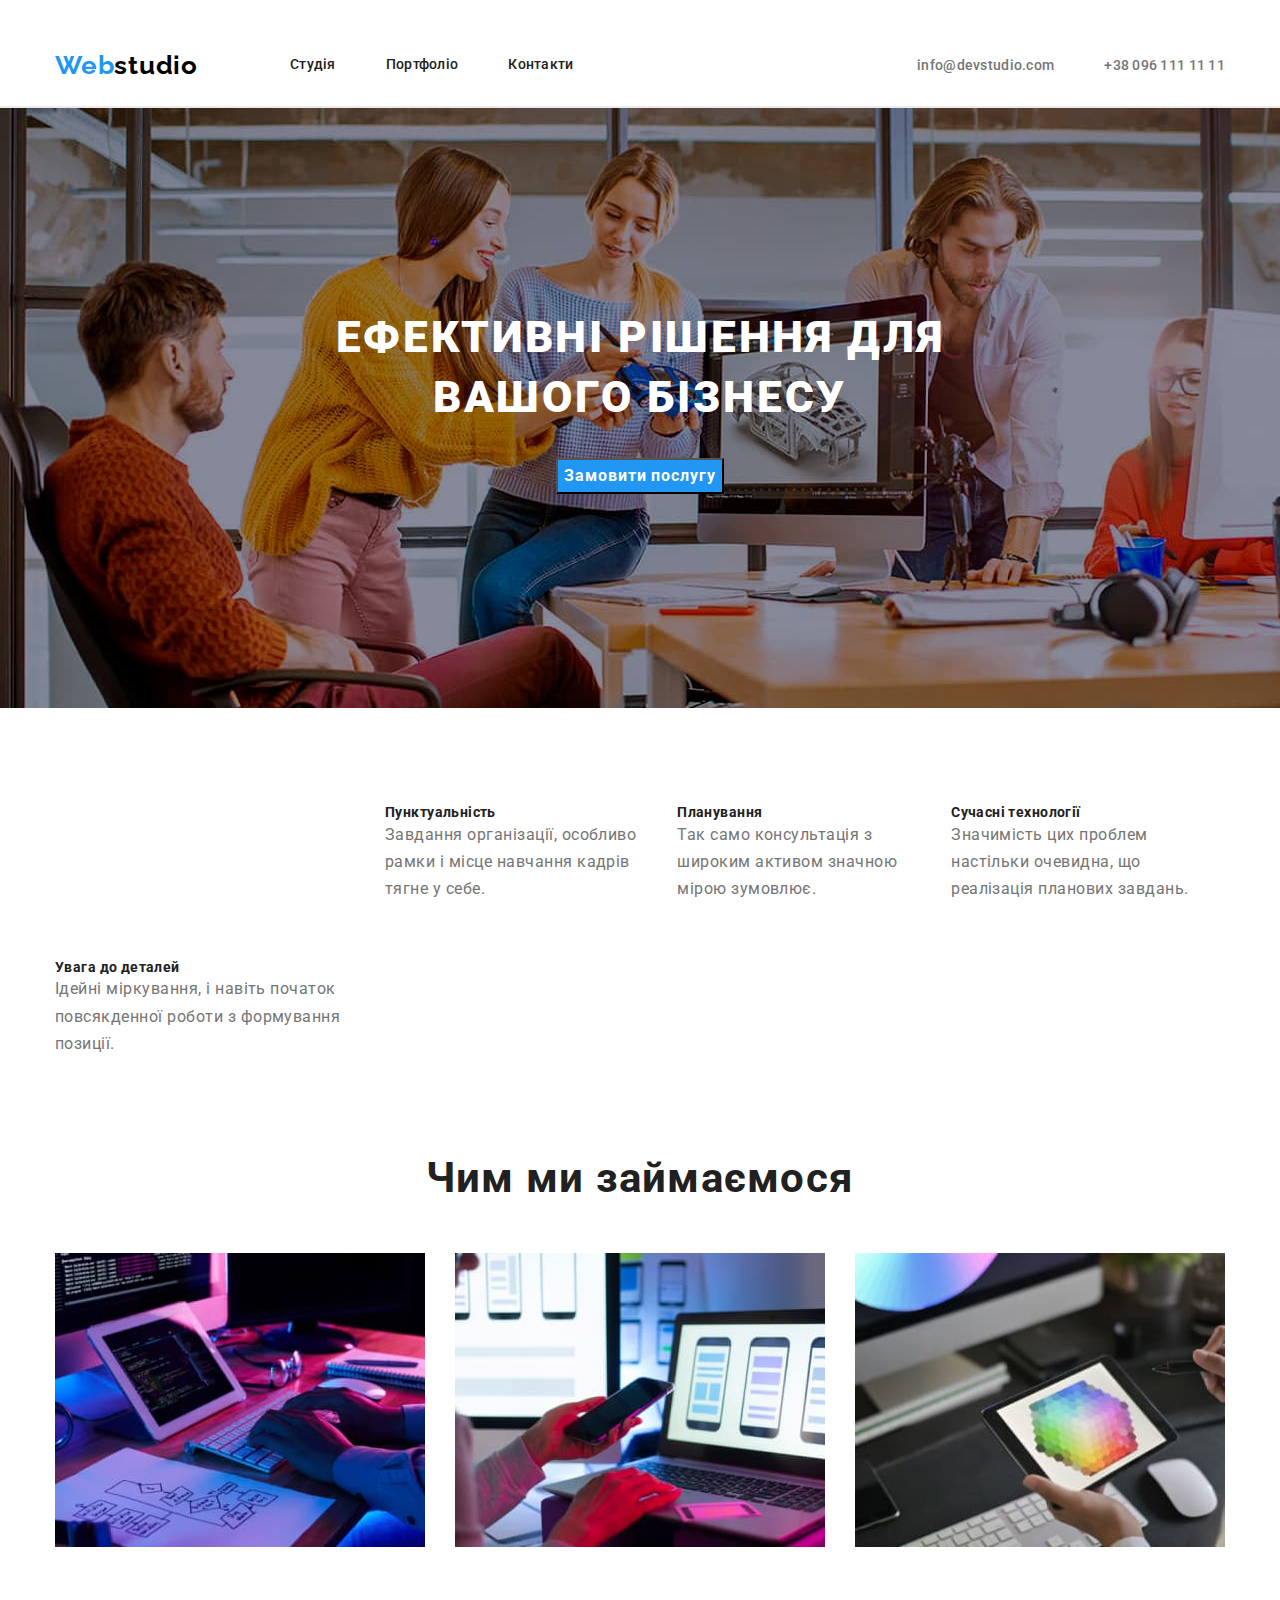
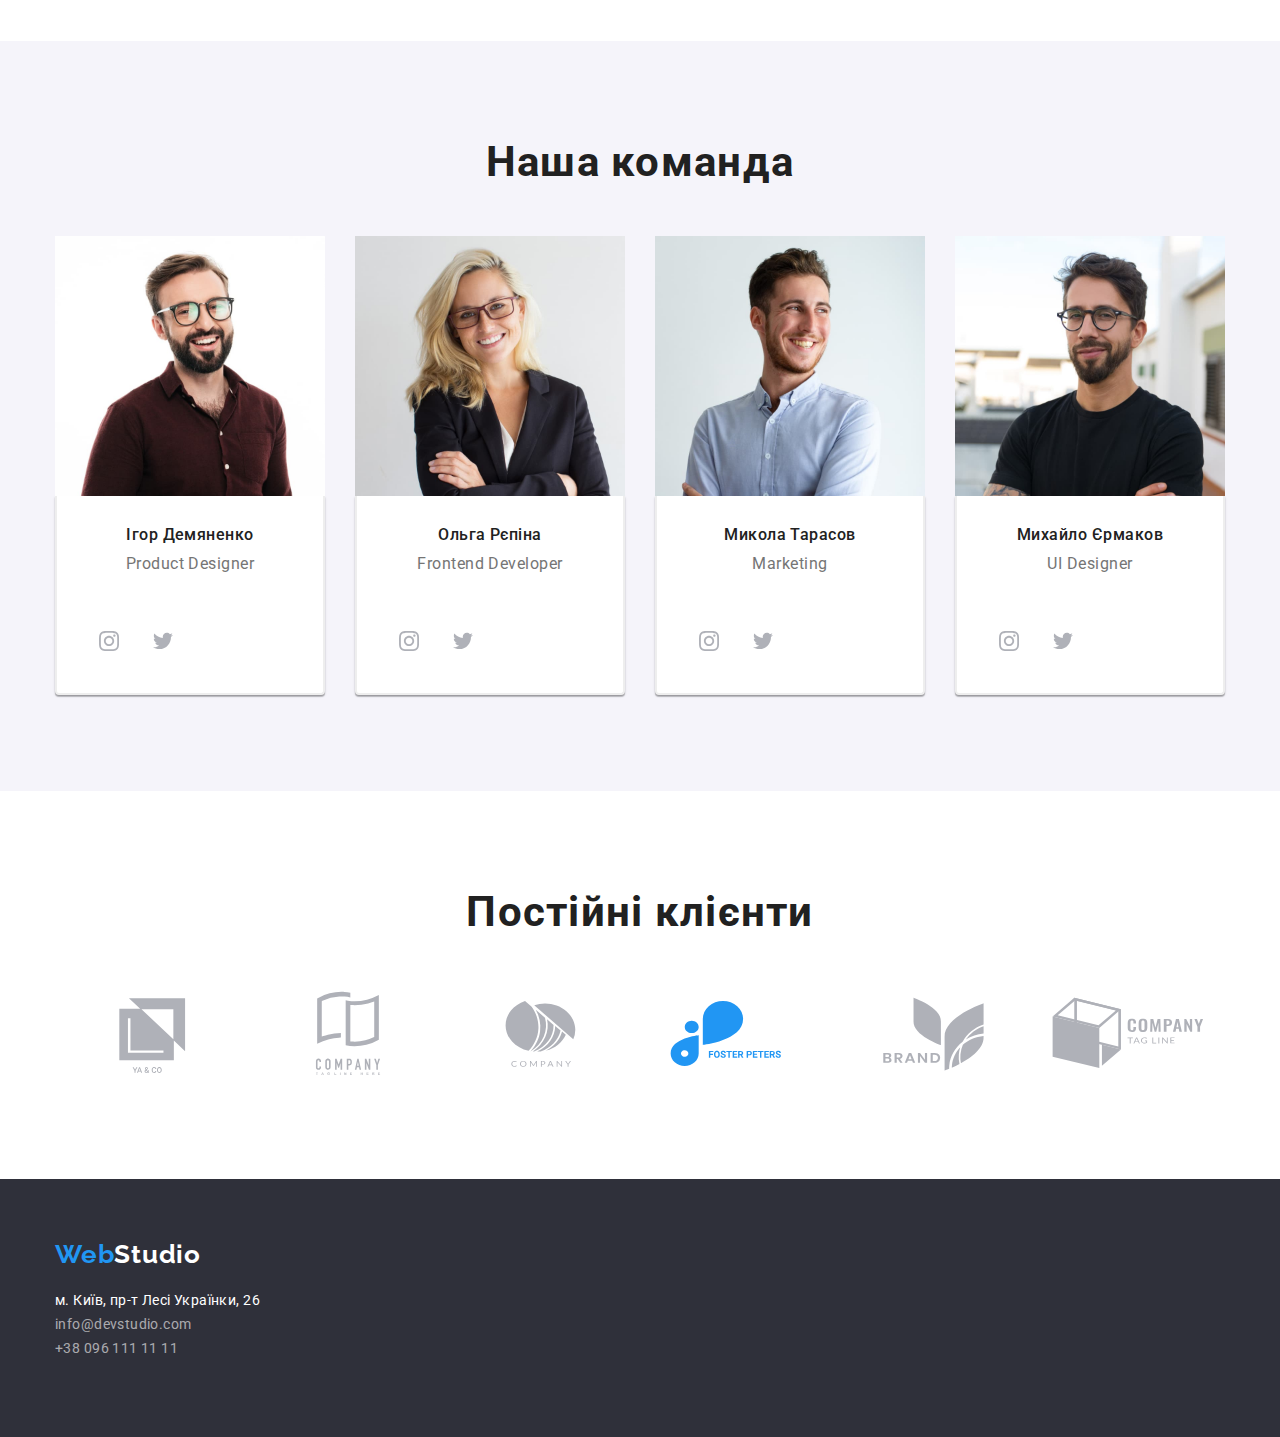
==== commit 4a62a00d: "17.09.2" ====
--- a/index.html
+++ b/index.html
@@ -52,11 +52,15 @@
                 <div class="container">
                     <h2 class="title visually-hidden">Наші переваги</h2>
                     <ul class="list advantage-list">
-                        <li class="advantage-items advantage-punktualnist">
+                        <li class="advantage-items">
+                            <div class="advantage-uvaha">
+                                <svg 
+                            </div>                            
                             <h3 class="advantage-h3">Увага до деталей</h3>
                             <p class="section-p">Ідейні міркування, і навіть початок повсякденної роботи з формування позиції.</p>
                         </li>
                         <li class="advantage-items">
+                            <div class="advantage-punktualnist"></div>
                             <h3 class="advantage-h3">Пунктуальність</h3>
                             <p class="section-p">Завдання організації, особливо рамки і місце навчання кадрів тягне у себе.</p>
                         </li>
--- a/CSS/styles.css
+++ b/CSS/styles.css
@@ -258,13 +258,9 @@
 .advantage-items:not(:first-child) {
     margin-left: 30px;
 }
-.advantage-punktualnist {
-    background-image: url(../img/Icons/uvaga.svg);
-    background-repeat: no-repeat;
-    background-position: cover;
-    background-color: #000000;
-}
-
+.advantage-uvaha {
+    
+}
 .advantage-h3 {
     color: var(--primary-color);
     font-size: 14px;
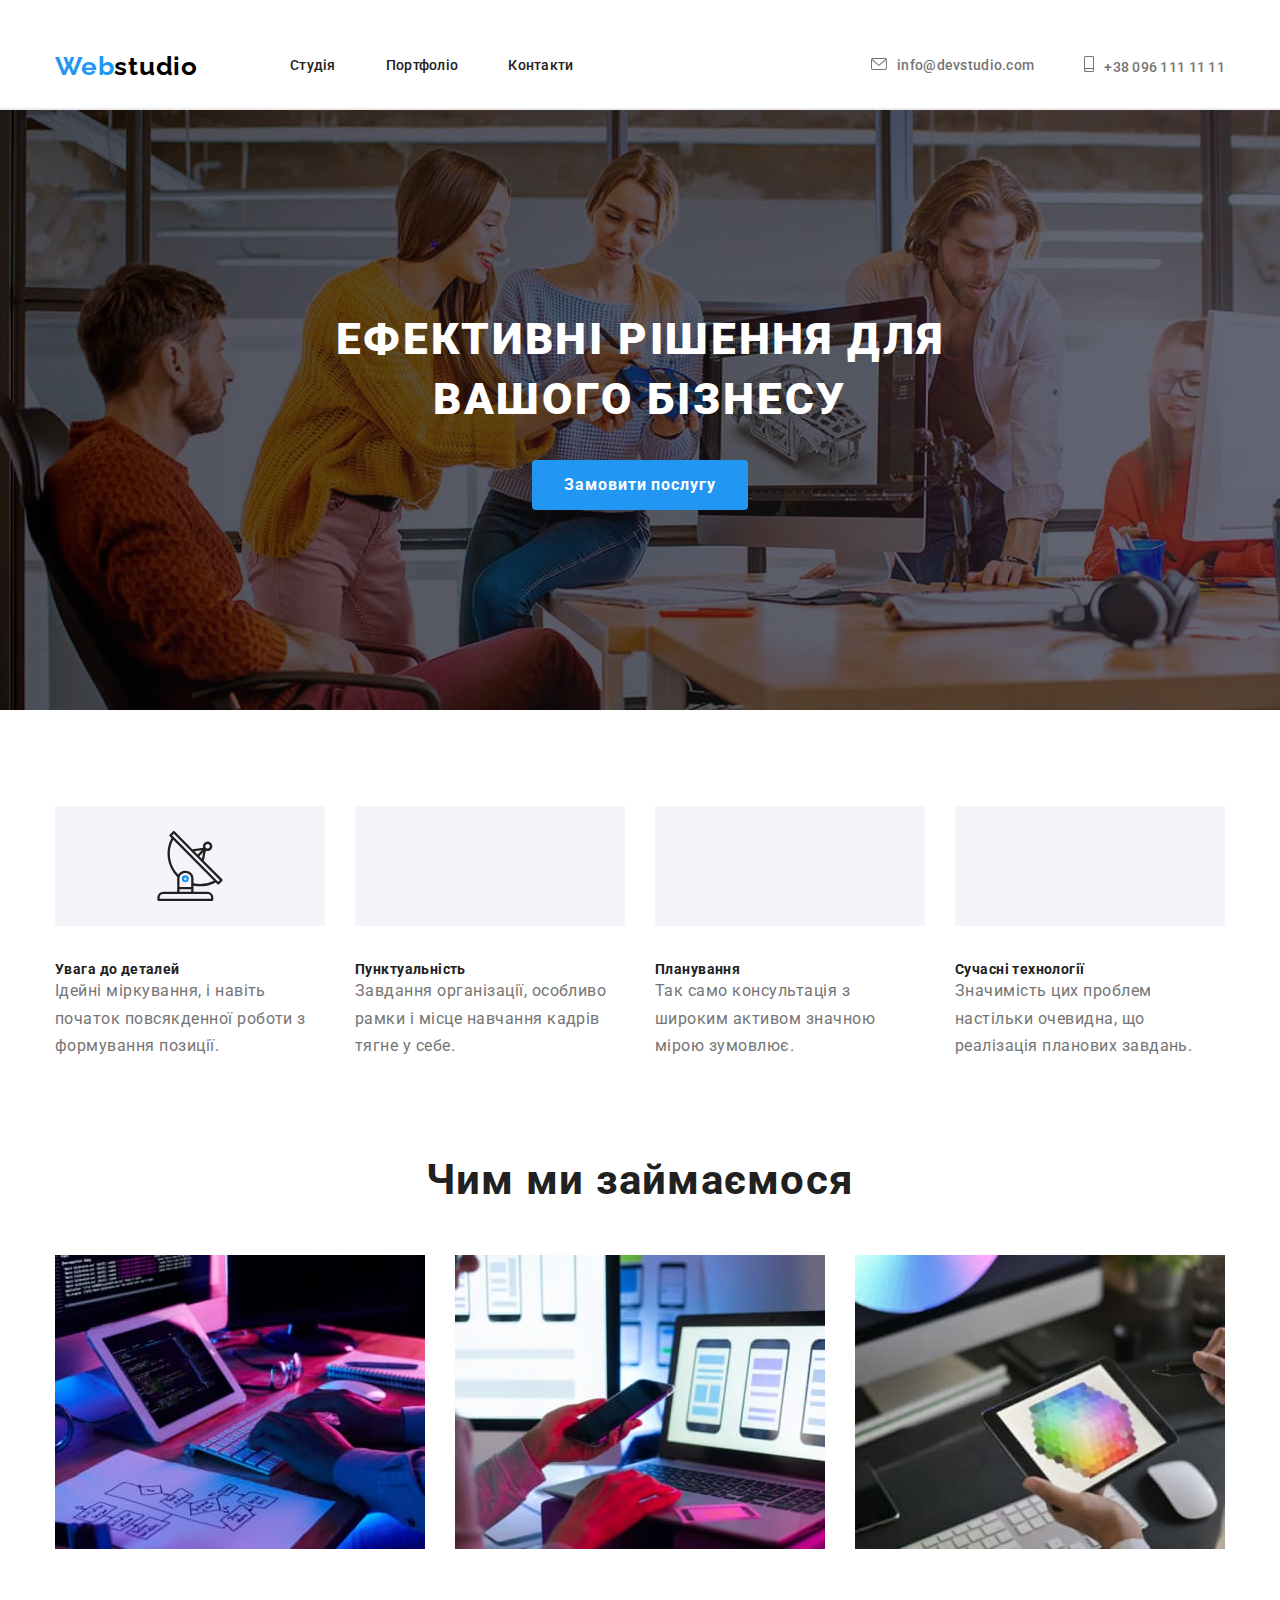
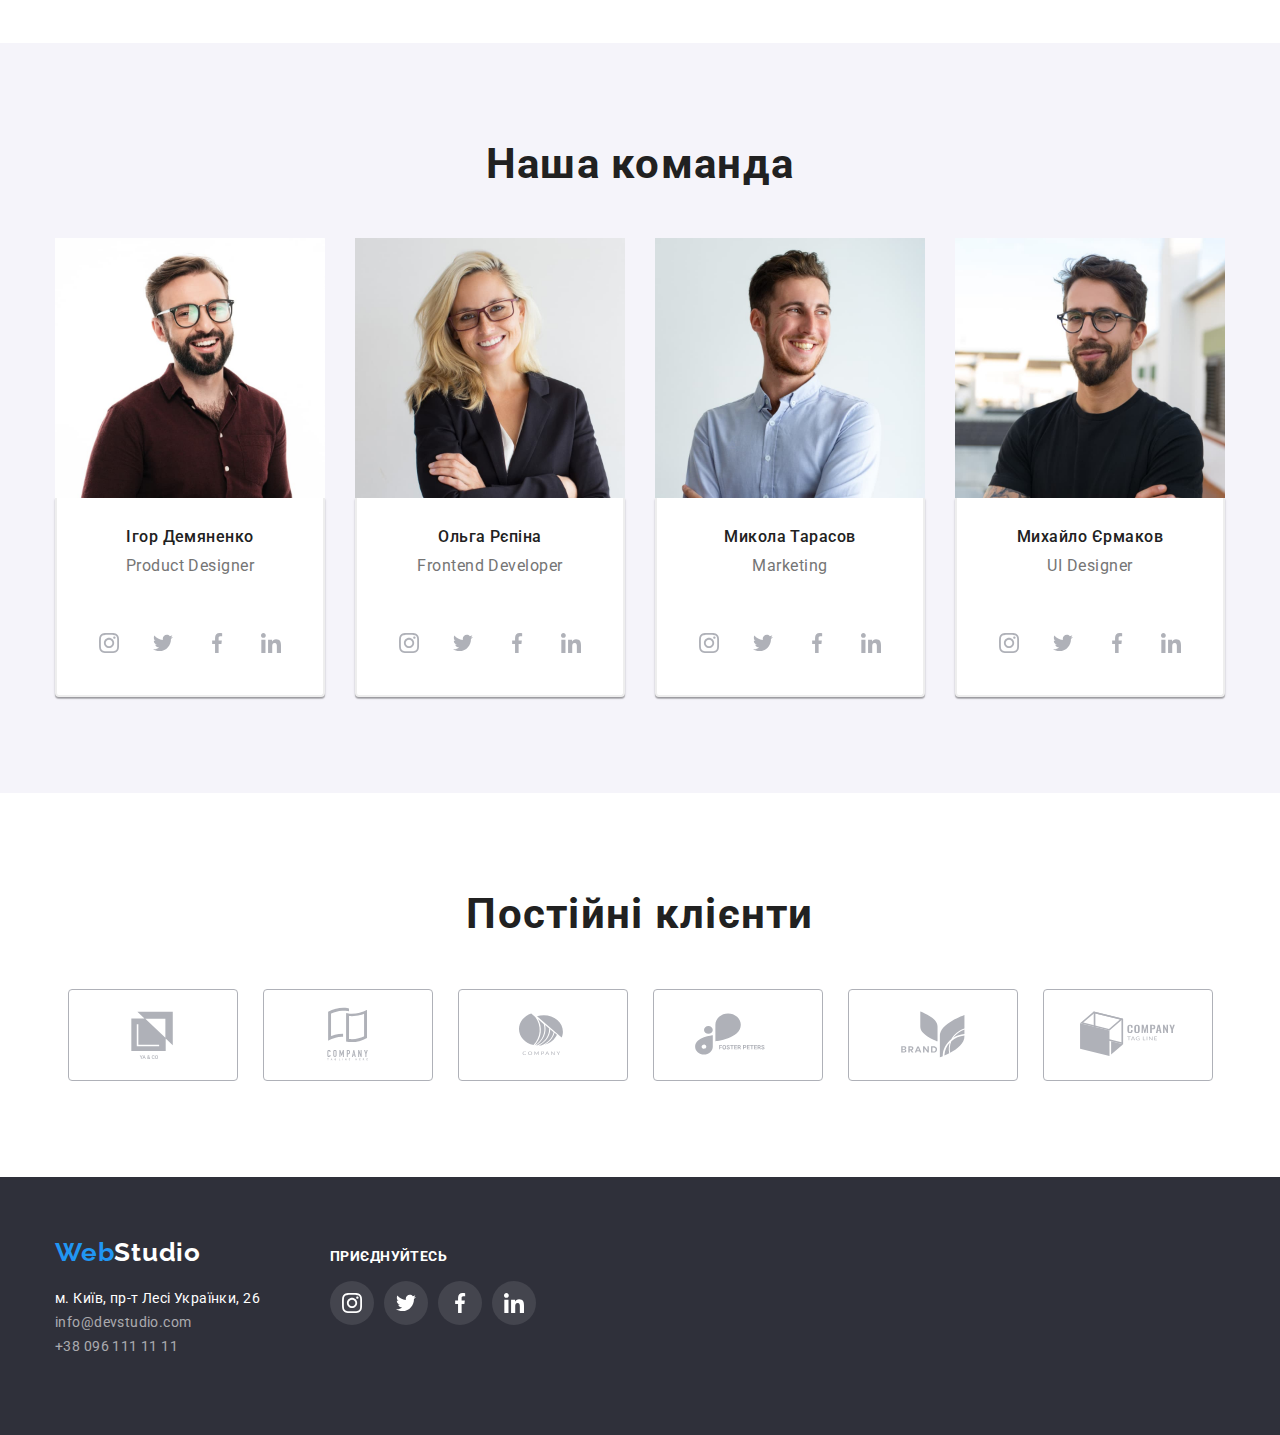
==== commit a7f40446: "HW-4" ====
--- a/index.html
+++ b/index.html
@@ -28,11 +28,17 @@
                     <ul class="list header-list">
                         <li>
                             <a href="mailto:info@devstudio.com" target="_blank" rel="noopener noreferrer nofollow"
-                                class="header-contact links">info@devstudio.com
-                            </a>
-                        </li>
-                        <li>
-                            <a href="tel:+380961111111" class="header-contact phone links">+38 096 111 11 11</a>
+                                class="header-contact links">
+                                <svg class="icon-mail" width="16px" height="12px">
+                                    <use href="./img/icons.svg#icon-mail"></use>
+                                </svg>info@devstudio.com
+                            </a>
+                        </li>
+                        <li>
+                            <a href="tel:+380961111111" class="header-contact phone links">
+                                <svg class="icon-phone" width="10px" height="16px">
+                                    <use href="./img/icons.svg#icon-phone"></use>
+                                </svg>+38 096 111 11 11</a>
                         </li>
                     </ul>
                 </div>                
@@ -53,9 +59,7 @@
                     <h2 class="title visually-hidden">Наші переваги</h2>
                     <ul class="list advantage-list">
                         <li class="advantage-items">
-                            <div class="advantage-uvaha">
-                                <svg 
-                            </div>                            
+                            <div class="advantage-uvaha"></div>                            
                             <h3 class="advantage-h3">Увага до деталей</h3>
                             <p class="section-p">Ідейні міркування, і навіть початок повсякденної роботи з формування позиції.</p>
                         </li>
@@ -65,10 +69,12 @@
                             <p class="section-p">Завдання організації, особливо рамки і місце навчання кадрів тягне у себе.</p>
                         </li>
                         <li class="advantage-items">
+                            <div class="advantage-planuvannya"></div>
                             <h3 class="advantage-h3">Планування</h3>
                             <p class="section-p">Так само консультація з широким активом значною мірою зумовлює.</p>
                         </li>
                         <li class="advantage-items">
+                            <div class="advantage-tehnologii"></div>
                             <h3 class="advantage-h3">Сучасні технології</h3>
                             <p class="section-p">Значимість цих проблем настільки очевидна, що реалізація планових завдань.</p>
                         </li>              
@@ -99,9 +105,9 @@
                                 <h3 class="team-h3">Ігор Демяненко</h3>
                                 <p class="team-p">Product Designer</p>
                                 <ul class="team-social list">
-                                    <li >
-                                        <a class="team-social-item" href="">
-                                            <svg class="social" width="20px" height="20px" >
+                                    <li>
+                                        <a href="" class="team-social-item">
+                                            <svg class="social" width="20px" height="20px">
                                                  <use href="./img/icons.svg#icon-instagram"></use>
                                             </svg>                                            
                                         </a>
@@ -116,14 +122,14 @@
                                     <li>
                                         <a class="team-social-item" href="">
                                             <svg class="social" width="20px" height="20px">
-                                                <use href="./img/icons.svg#icon-face"></use>
+                                                <use href="./img/icons.svg#icon-facebook"></use>
                                             </svg>                                    
                                         </a>
                                     </li>
                                     <li>
                                         <a class="team-social-item" href="">
                                             <svg class="social" width="20px" height="20px">
-                                                <use href="./img/icons.svg#icon-linked"></use>
+                                                <use href="./img/icons.svg#icon-linkedin"></use>
                                             </svg>                                    
                                         </a>
                                     </li>
@@ -153,14 +159,14 @@
                                     <li>
                                         <a class="team-social-item" href="">
                                             <svg class="social" width="20px" height="20px">
-                                                <use href="./img/icons.svg#icon-face"></use>
-                                            </svg>
-                                        </a>
-                                    </li>
-                                    <li>
-                                        <a class="team-social-item" href="">
-                                            <svg class="social" width="20px" height="20px">
-                                                <use href="./img/icons.svg#icon-linked"></use>
+                                                <use href="./img/icons.svg#icon-facebook"></use>
+                                            </svg>
+                                        </a>
+                                    </li>
+                                    <li>
+                                        <a class="team-social-item" href="">
+                                            <svg class="social" width="20px" height="20px">
+                                                <use href="./img/icons.svg#icon-linkedin"></use>
                                             </svg>
                                         </a>
                                     </li>
@@ -190,14 +196,14 @@
                                     <li>
                                         <a class="team-social-item" href="">
                                             <svg class="social" width="20px" height="20px">
-                                                <use href="./img/icons.svg#icon-face"></use>
-                                            </svg>
-                                        </a>
-                                    </li>
-                                    <li>
-                                        <a class="team-social-item" href="">
-                                            <svg class="social" width="20px" height="20px">
-                                                <use href="./img/icons.svg#icon-linked"></use>
+                                                <use href="./img/icons.svg#icon-facebook"></use>
+                                            </svg>
+                                        </a>
+                                    </li>
+                                    <li>
+                                        <a class="team-social-item" href="">
+                                            <svg class="social" width="20px" height="20px">
+                                                <use href="./img/icons.svg#icon-linkedin"></use>
                                             </svg>
                                         </a>
                                     </li>
@@ -227,14 +233,14 @@
                                     <li>
                                         <a class="team-social-item" href="">
                                             <svg class="social" width="20px" height="20px">
-                                                <use href="./img/icons.svg#icon-face"></use>
-                                            </svg>
-                                        </a>
-                                    </li>
-                                    <li>
-                                        <a class="team-social-item" href="">
-                                            <svg class="social" width="20px" height="20px">
-                                                <use href="./img/icons.svg#icon-linked"></use>
+                                                <use href="./img/icons.svg#icon-facebook"></use>
+                                            </svg>
+                                        </a>
+                                    </li>
+                                    <li>
+                                        <a class="team-social-item" href="">
+                                            <svg class="social" width="20px" height="20px">
+                                                <use href="./img/icons.svg#icon-linkedin"></use>
                                             </svg>
                                         </a>
                                     </li>
@@ -249,36 +255,96 @@
                 <div class="container">
                     <h2 class="title">Постійні клієнти</h2>
                     <ul class="list clients">
-                        <li><a href=""><img src="./img/Icons/client1.svg" alt="client1" width="170" class="links-clients"></a></li>
-                        <li><a href=""><img src="./img/Icons/client2.svg" alt="client2" width="170" class="links"></a></li>
-                        <li><a href=""><img src="./img/Icons/client3.svg" alt="client3" width="170" class="links"></a></li>
-                        <li><a href=""><img src="./img/Icons/client4.svg" alt="client4" width="170" class="links"></a></li>
-                        <li><a href=""><img src="./img/Icons/client5.svg" alt="client5" width="170" class="links"></a></li>
-                        <li><a href=""><img src="./img/Icons/client6.svg" alt="client6" width="170" class="links"></a></li>
+                        <li><a href="">
+                                <svg class="links-clients" width="170px" height="92">
+                                <use href="./img/icons.svg#icon-client1"></use></svg>
+                            </a>
+                        </li>
+                        <li><a href="">
+                                <svg class="links-clients" width="170px" height="92">
+                                <use href="./img/icons.svg#icon-client2"></use></svg>
+                            </a>
+                        </li>
+                        <li><a href="">
+                                <svg class="links-clients" width="170px" height="92">
+                                <use href="./img/icons.svg#icon-client3"></use></svg>
+                            </a>
+                        </li>
+                        <li><a href="">
+                                <svg class="links-clients" width="170px" height="92">
+                                <use href="./img/icons.svg#icon-client4"></use></svg>
+                            </a>
+                        </li>
+                        <li><a href="">
+                                <svg class="links-clients" width="170px" height="92">
+                                <use href="./img/icons.svg#icon-client5"></use></svg>
+                            </a>
+                            </li>
+                        <li><a href="">
+                                <svg class="links-clients" width="170px" height="92">
+                                <use href="./img/icons.svg#icon-client6"></use></svg>
+                            </a>
+                        </li>
                     </ul>            
                 </div>
             </section>
         </main>
         <footer class="footer">
             <div class="container footer-container">
-                <a href="./index.html" class="footer-logo">Web<span class="footer-studio">Studio</a>
-                
-                <address class="addres ">
-                    <ul class="list addres-list">
-                        <li>
-                            <a href="https://goo.gl/maps/BywnzuMhRgXunRxz6" target="_blank" rel="noopener noreferrer nofollow"
-                                class="footer-adres links">м.
-                                Київ, пр-т Лесі Українки, 26</a>
-                        </li>
-                        <li>
-                            <a href="mailto:info@devstudio.com" target="_blank" rel="noopener noreferrer nofollow"
-                                class="footer-contact links">info@devstudio.com
-                            </a>
-                        </li>
-                        <li>
-                            <a href="tel:+380961111111" class="footer-contact links">+38 096 111 11 11</a>
-                        </li>
-                    </ul>
+                <div>
+                    <a href="./index.html" class="footer-logo">Web<span class="footer-studio">Studio</a>
+                    
+                    <address class="addres ">
+                        <ul class="list addres-list">
+                            <li>
+                                <a href="https://goo.gl/maps/BywnzuMhRgXunRxz6" target="_blank" rel="noopener noreferrer nofollow"
+                                    class="footer-adres links">м.
+                                    Київ, пр-т Лесі Українки, 26</a>
+                            </li>
+                            <li>
+                                <a href="mailto:info@devstudio.com" target="_blank" rel="noopener noreferrer nofollow"
+                                    class="footer-contact links">info@devstudio.com
+                                </a>
+                            </li>
+                            <li>
+                                <a href="tel:+380961111111" class="footer-contact links">+38 096 111 11 11</a>
+                            </li>
+                        </ul>
+                </div>
+                <div class="footer-social">
+                    <p class="join">приєднуйтесь</p>
+                    <ul class="social-list list">
+                        <li>
+                            <a class="footer-social-item" href="">
+                                <svg class="social-footer" width="20px" height="20px">
+                                    <use href="./img/icons.svg#icon-instagram-footer"></use>
+                                </svg>
+                            </a>
+                        </li>
+                        <li>
+                            <a class="footer-social-item" href="">
+                                <svg class="social-footer" width="20px" height="20px">
+                                    <use href="./img/icons.svg#icon-twitter-footer"></use>
+                                </svg>
+                            </a>
+                        </li>
+                        <li>
+                            <a class="footer-social-item" href="">
+                                <svg class="social" width="20px" height="20px">
+                                    <use href="./img/icons.svg#icon-facebook-footer"></use>
+                                </svg>
+                            </a>
+                        </li>
+                        <li>
+                            <a class="footer-social-item" href="">
+                                <svg class="social" width="20px" height="20px">
+                                    <use href="./img/icons.svg#icon-linkedin-footer"></use>
+                                </svg>
+                            </a>
+                        </li>
+                    </ul>
+                </div>
+                
                 
                 
                 
--- a/CSS/styles.css
+++ b/CSS/styles.css
@@ -62,13 +62,6 @@
     
 }
 
-.header-list {
-    display: flex;
-    margin: 0px;
-    padding-top: 32px;
-    padding-bottom: 32px;
-}
-
 .logo-web {
     color: var(--logo-color);
     font-size: 26px;
@@ -106,7 +99,12 @@
 .contact-wraper {
     margin-left: auto;
 }
-
+.header-list {
+    display: flex;
+    margin: 0px;
+    padding-top: 32px;
+    padding-bottom: 32px;
+}
 .header-contact {
     color: var(--secondary-color);
     font-size: 14px;
@@ -115,6 +113,20 @@
     letter-spacing: 0.02em;
     text-decoration: none;
 }
+.header-list .header-contact:hover,
+.header-list .header-contact:focus {
+    color: var(--logo-color);
+    fill: currentColor;
+}
+.icon-mail {
+    margin-right: 10px;
+    fill: currentColor;
+}
+
+.icon-phone {
+    margin-right: 10px;
+    fill: currentColor;
+}
 
 .phone {
     margin-left: 50px;
@@ -156,6 +168,8 @@
 .links-portfolio:focus {
     color: #FFFFFF;
     background-color: var(--logo-color);
+    box-shadow: 0px 3px 1px rgba(0, 0, 0, 0.1), 0px 1px 2px rgba(0, 0, 0, 0.08), 0px 2px 2px rgba(0, 0, 0, 0.12);
+    border-radius: 4px;
 }
 .portfolio-list {
     display: flex;
@@ -169,6 +183,14 @@
 }
 .portfolio-item:not(:nth-child(2*1+3)) {
     margin-left: 30px;
+}
+.portfolio-link {
+    display: block;
+}
+.portfolio-link:hover,
+.portfolio-link:focus {    
+        border: 1px solid #EEEEEE;
+        box-shadow: 0px 1px 1px rgba(0, 0, 0, 0.12), 0px 4px 4px rgba(0, 0, 0, 0.06), 1px 4px 6px rgba(0, 0, 0, 0.16);
 }
 .border {
     border-bottom: 2px solid #EEEEEE;
@@ -210,10 +232,13 @@
     height: 600px;
     margin-left: auto;
     margin-right: auto;
-    background-image: url(../img/main-hiro.jpg);
+    background-image: linear-gradient(to right,
+        rgba(0, 0, 0, 0.4),
+        rgba(47, 48, 58, 0.4)), url(../img/main-hiro.jpg);
     background-repeat: no-repeat;
     background-position: cover;
-    background-color: #000000;
+    
+    
 }
 .section-h1 {
     color: var(--adresa-color);
@@ -240,6 +265,17 @@
     display: flex;
     margin-left: auto;
     margin-right: auto;
+    
+    border-radius: 4px;
+    border: none;
+    width: 216px;
+    height: 50px;
+    align-items: center;
+    justify-content: center;
+}
+.section-button:hover,
+.section-button:focus {
+    box-shadow: 0px 4px 4px rgba(0, 0, 0, 0.15);
 }
 
 .visually-hidden {
@@ -259,7 +295,45 @@
     margin-left: 30px;
 }
 .advantage-uvaha {
-    
+    display: inline-flex;
+    background-image: url(../img/icons/uvaha.svg);
+    background-color: #F5F4FA;
+    width: 270px;
+    height: 120px;
+    background-repeat: no-repeat;
+    background-position: center;
+    margin-bottom: 30px;
+    
+}
+.advantage-punktualnist {
+    display: inline-flex;
+    background-image: url(../img/icons/punktualnist.svg);
+    background-color: #F5F4FA;
+    width: 270px;
+    height: 120px;
+    background-repeat: no-repeat;
+    background-position: center;
+    margin-bottom: 30px;
+}
+.advantage-planuvannya {
+    display: inline-flex;
+    background-image: url(../img/icons/planuvannya.svg);
+    background-color: #F5F4FA;
+    width: 270px;
+    height: 120px;
+    background-repeat: no-repeat;
+    background-position: center;
+    margin-bottom: 30px;
+}
+.advantage-tehnologii {
+    display: inline-flex;
+    background-image: url(../img/icons/tehnologii.svg);
+    background-color: #F5F4FA;
+    width: 270px;
+    height: 120px;
+    background-repeat: no-repeat;
+    background-position: center;
+    margin-bottom: 30px;
 }
 .advantage-h3 {
     color: var(--primary-color);
@@ -362,28 +436,42 @@
     align-items: center;
     border-radius: 50%;
     background-color: #ffffff;
+    
     width: 44px;
     height: 44px;
 }
 .team-social-item:hover,
 .team-social-item:focus {
     background-color: var(--logo-color);
+    
 }
 .social {
     fill: #AFB1B8;
 }
-.social-item:hover,
-.social-item:focus {
-    background-color: var(#ffffff);
+
+.social:hover,
+.social:focus {
+   fill: #ffffff
 }
 .clients {
     display: flex;
     margin: 0px;
     justify-content: space-around;
+    
+}
+.links-clients {
+    display: flex;
+    align-items: center;
+    justify-content: center;
+    border: 1px solid #AFB1B8;
+    fill: #AFB1B8;
+    border-radius: 4px;
+    padding: 14px 30px;
 }
 .links-clients:hover,
 .links-clients:focus {
-    color: var(--black);
+    border-color: var(--logo-color);
+    fill: var(--logo-color);
 }
 
 /*  footer  */
@@ -391,6 +479,8 @@
     background-color: var(--footer-color);
 }
 .footer-container {
+    display: flex;
+    align-items: baseline;
     padding-top: 60px;
     padding-bottom: 60px;
 }
@@ -439,4 +529,44 @@
     line-height: 1.7;
     letter-spacing: 0.03em;
     text-decoration: none;
+}
+.footer-social {
+    width: 206px;
+    height: 80px;
+    margin-left: 70px;
+    
+}
+.join {
+    font-family: 'Roboto';
+    font-style: normal;
+    color: var(--adresa-color);
+    font-size: 14px;
+    font-weight: 700;
+    line-height: 1.14;
+    letter-spacing: 0.03em;
+    text-transform: uppercase;
+}
+.social-list {
+    display: flex;
+    justify-content: left;
+    align-items: center;
+    gap: 10px;
+}
+.footer-social-item {
+    display: flex;
+    justify-content: center;
+    align-items: center;
+    border-radius: 50%;
+    background-color:rgba(255, 255, 255, 0.1);
+    width: 44px;
+    height: 44px;
+
+   
+}
+.footer-social-item:hover,
+.footer-social-item:focus {
+    background-color: var(--logo-color)
+}
+.social-footer {
+    color: #FFFFFF;
 }